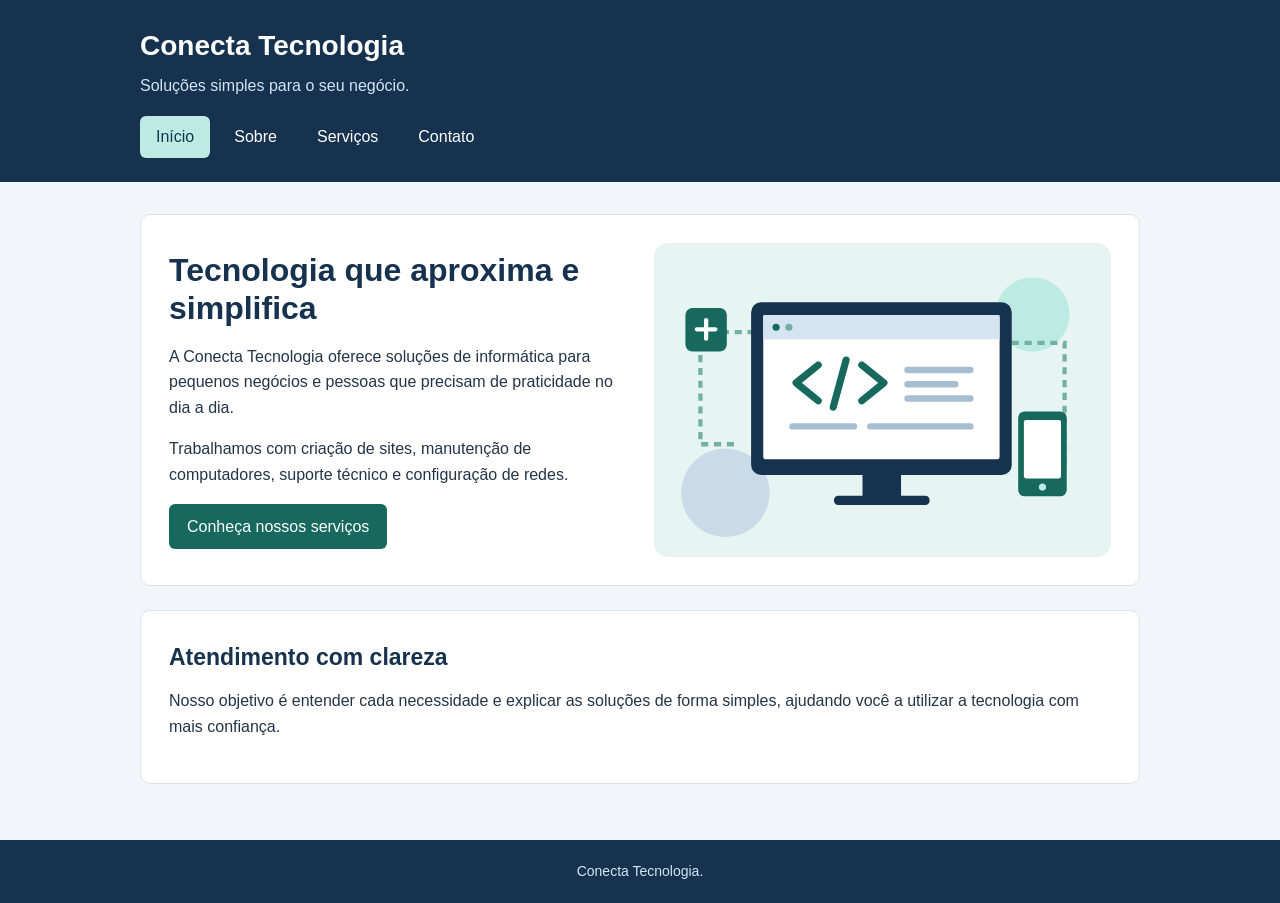
==== index.html @ 1066edc1 "Projeto da Conecta Tecnologia" ====
<!DOCTYPE html>
<html lang="pt-BR">
<head>
    <meta charset="UTF-8">
    <meta name="viewport" content="width=device-width, initial-scale=1.0">
    <title>Início | Conecta Tecnologia</title>
    <link rel="stylesheet" href="css/style.css">
</head>
<body>
    <header>
        <div class="container">
            <p class="marca">Conecta Tecnologia</p>
            <p class="slogan">Soluções simples para o seu negócio.</p>
            <!-- Os links apontam para arquivos na mesma pasta. -->
            <nav aria-label="Menu principal">
                <a class="ativo" href="index.html" aria-current="page">Início</a>
                <a href="sobre.html">Sobre</a>
                <a href="servicos.html">Serviços</a>
                <a href="contato.html">Contato</a>
            </nav>
        </div>
    </header>

    <main class="container">
        <section class="painel apresentacao">
            <div class="texto">
                <h1>Tecnologia que aproxima e simplifica</h1>
                <p>A Conecta Tecnologia oferece soluções de informática para pequenos negócios e pessoas que precisam de praticidade no dia a dia.</p>
                <p>Trabalhamos com criação de sites, manutenção de computadores, suporte técnico e configuração de redes.</p>
                <a class="botao" href="servicos.html">Conheça nossos serviços</a>
            </div>
            <div class="imagem">
                <img src="imagens/tecnologia.svg" alt="Ilustração de um computador com código de programação e equipamentos conectados.">
            </div>
        </section>

        <section class="painel">
            <h2>Atendimento com clareza</h2>
            <p>Nosso objetivo é entender cada necessidade e explicar as soluções de forma simples, ajudando você a utilizar a tecnologia com mais confiança.</p>
        </section>
    </main>

    <footer>
        <div class="container">
            <p>Conecta Tecnologia.</p>
        </div>
    </footer>
</body>
</html>
---- css/style.css ----
/* O mesmo CSS é utilizado pelas quatro páginas. */
* {
    box-sizing: border-box;
}

body {
    margin: 0;
    font-family: Arial, sans-serif;
    font-size: 16px;
    line-height: 1.6;
    color: #243447;
    background-color: #f2f5f9;
}

.container {
    width: 90%;
    max-width: 1000px;
    margin: 0 auto;
}

header {
    padding: 24px 0;
    color: white;
    background-color: #16324f;
}

.marca {
    margin: 0;
    font-size: 28px;
    font-weight: bold;
}

.slogan {
    margin: 4px 0 18px;
    color: #d4e4f3;
}

/* Flex organiza o menu; wrap permite quebrar a linha em telas pequenas. */
nav {
    display: flex;
    flex-wrap: wrap;
    gap: 8px;
}

nav a {
    padding: 8px 16px;
    color: white;
    text-decoration: none;
    border-radius: 6px;
}

nav a:hover,
nav a:focus-visible,
nav a.ativo {
    color: #16324f;
    background-color: #bcebe4;
}

main {
    padding: 32px 0;
}

h1 {
    margin: 0 0 16px;
    font-size: 32px;
    line-height: 1.2;
    color: #16324f;
}

h2 {
    margin: 0 0 12px;
    font-size: 23px;
    color: #16324f;
}

p {
    margin: 0 0 16px;
}

.painel {
    margin-bottom: 24px;
    padding: 28px;
    background-color: white;
    border: 1px solid #dce4ec;
    border-radius: 10px;
}

.apresentacao {
    display: flex;
    flex-wrap: wrap;
    align-items: center;
    gap: 28px;
}

.texto,
.imagem {
    flex: 1 1 280px;
    min-width: 0;
}

img {
    display: block;
    width: 100%;
    height: auto;
    border-radius: 8px;
}

.botao {
    display: inline-block;
    padding: 10px 18px;
    color: white;
    background-color: #16695c;
    border-radius: 6px;
    text-decoration: none;
}

.botao:hover,
.botao:focus-visible {
    background-color: #104f45;
}

/* Os cartões dividem o espaço e se ajustam à largura disponível. */
.cards {
    display: flex;
    flex-wrap: wrap;
    gap: 20px;
}

.card {
    flex: 1 1 350px;
    min-width: 0;
    padding: 24px;
    background-color: white;
    border: 1px solid #dce4ec;
    border-top: 4px solid #16695c;
    border-radius: 8px;
}

.card p {
    margin-bottom: 0;
}

ul {
    padding-left: 22px;
}

li {
    margin-bottom: 8px;
}

.aviso {
    padding: 14px;
    background-color: #e6f5f1;
    border-left: 4px solid #16695c;
    border-radius: 4px;
}

footer {
    padding: 20px 0;
    color: #d4e4f3;
    background-color: #16324f;
    text-align: center;
    font-size: 14px;
}

footer p {
    margin: 0;
}
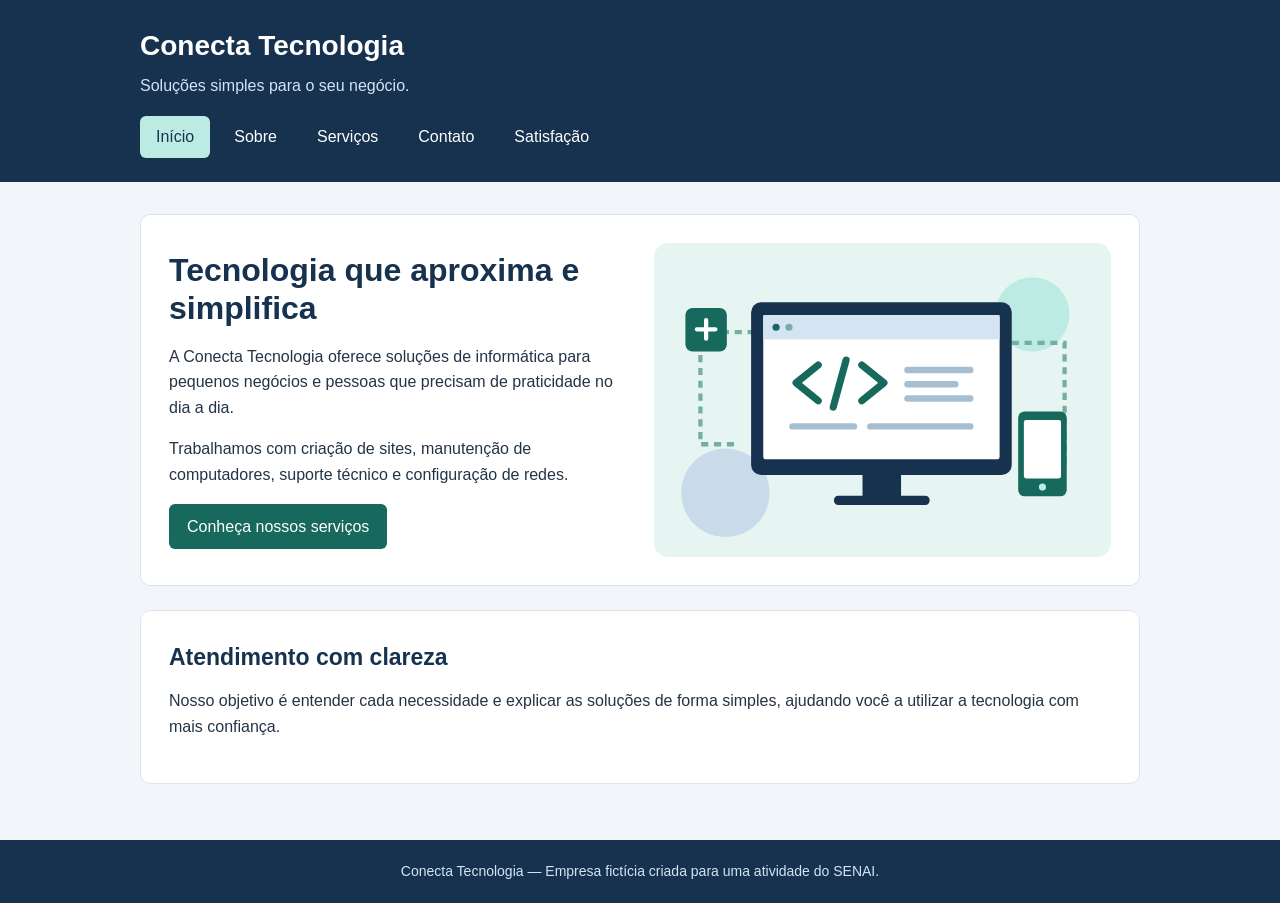
==== commit 80b5d67e: "Adicionado pesquisa de satisfação" ====
--- a/index.html
+++ b/index.html
@@ -17,6 +17,7 @@
                 <a href="sobre.html">Sobre</a>
                 <a href="servicos.html">Serviços</a>
                 <a href="contato.html">Contato</a>
+                <a href="satisfacao.html">Satisfação</a>
             </nav>
         </div>
     </header>
@@ -42,7 +43,7 @@
 
     <footer>
         <div class="container">
-            <p>Conecta Tecnologia.</p>
+            <p>Conecta Tecnologia — Empresa fictícia criada para uma atividade do SENAI.</p>
         </div>
     </footer>
 </body>
--- a/css/style.css
+++ b/css/style.css
@@ -166,3 +166,149 @@
 footer p {
     margin: 0;
 }
+
+/* Pesquisa de Satisfação: regras específicas para o formulário. */
+.pesquisa {
+    max-width: 850px;
+    margin-left: auto;
+    margin-right: auto;
+}
+
+.formulario {
+    width: 100%;
+}
+
+.formulario fieldset {
+    min-width: 0;
+    margin: 0 0 24px;
+    padding: 20px;
+    border: 1px solid #c6d2de;
+    border-radius: 8px;
+}
+
+.formulario legend {
+    max-width: 100%;
+    padding: 0 8px;
+    color: #16324f;
+    font-size: 18px;
+    font-weight: bold;
+}
+
+.linha-campos {
+    display: flex;
+    flex-wrap: wrap;
+    gap: 16px;
+}
+
+.campo {
+    flex: 1 1 280px;
+    min-width: 0;
+}
+
+.campo label {
+    display: block;
+    margin-bottom: 6px;
+    font-weight: bold;
+}
+
+.campo input,
+.campo select,
+.campo textarea {
+    width: 100%;
+    min-width: 0;
+    padding: 10px;
+    color: #243447;
+    background-color: white;
+    font: inherit;
+    border: 1px solid #899bac;
+    border-radius: 6px;
+}
+
+.campo textarea {
+    resize: vertical;
+    min-height: 120px;
+}
+
+/* O foco mostra qual campo está sendo utilizado. */
+.formulario input:focus,
+.formulario select:focus,
+.formulario textarea:focus,
+.formulario button:focus {
+    outline: 2px solid #16695c;
+    outline-offset: 3px;
+}
+
+.opcoes {
+    display: flex;
+    flex-wrap: wrap;
+    gap: 12px 20px;
+}
+
+.opcao {
+    display: flex;
+    align-items: flex-start;
+    gap: 8px;
+    cursor: pointer;
+}
+
+.opcao input {
+    flex-shrink: 0;
+    margin-top: 6px;
+    accent-color: #16695c;
+}
+
+.estrelas .opcao {
+    padding: 8px 12px;
+    color: #16324f;
+    background-color: #e6f5f1;
+    border-radius: 6px;
+}
+
+.novidades {
+    margin: 20px 0;
+}
+
+.acoes-formulario {
+    display: flex;
+    flex-wrap: wrap;
+    gap: 12px;
+}
+
+.formulario button {
+    font: inherit;
+    border: none;
+    cursor: pointer;
+}
+
+.botao-secundario {
+    background-color: #315a7e;
+}
+
+.botao-secundario:hover,
+.botao-secundario:focus-visible {
+    background-color: #234260;
+}
+
+/* Em celulares, os campos e os botões ocupam uma coluna. */
+@media (max-width: 600px) {
+    .pesquisa {
+        padding: 18px;
+    }
+
+    .formulario fieldset {
+        padding: 14px;
+    }
+
+    .linha-campos {
+        flex-direction: column;
+    }
+
+    .linha-campos .campo {
+        flex: auto;
+        width: 100%;
+    }
+
+    .acoes-formulario button {
+        width: 100%;
+    }
+}
